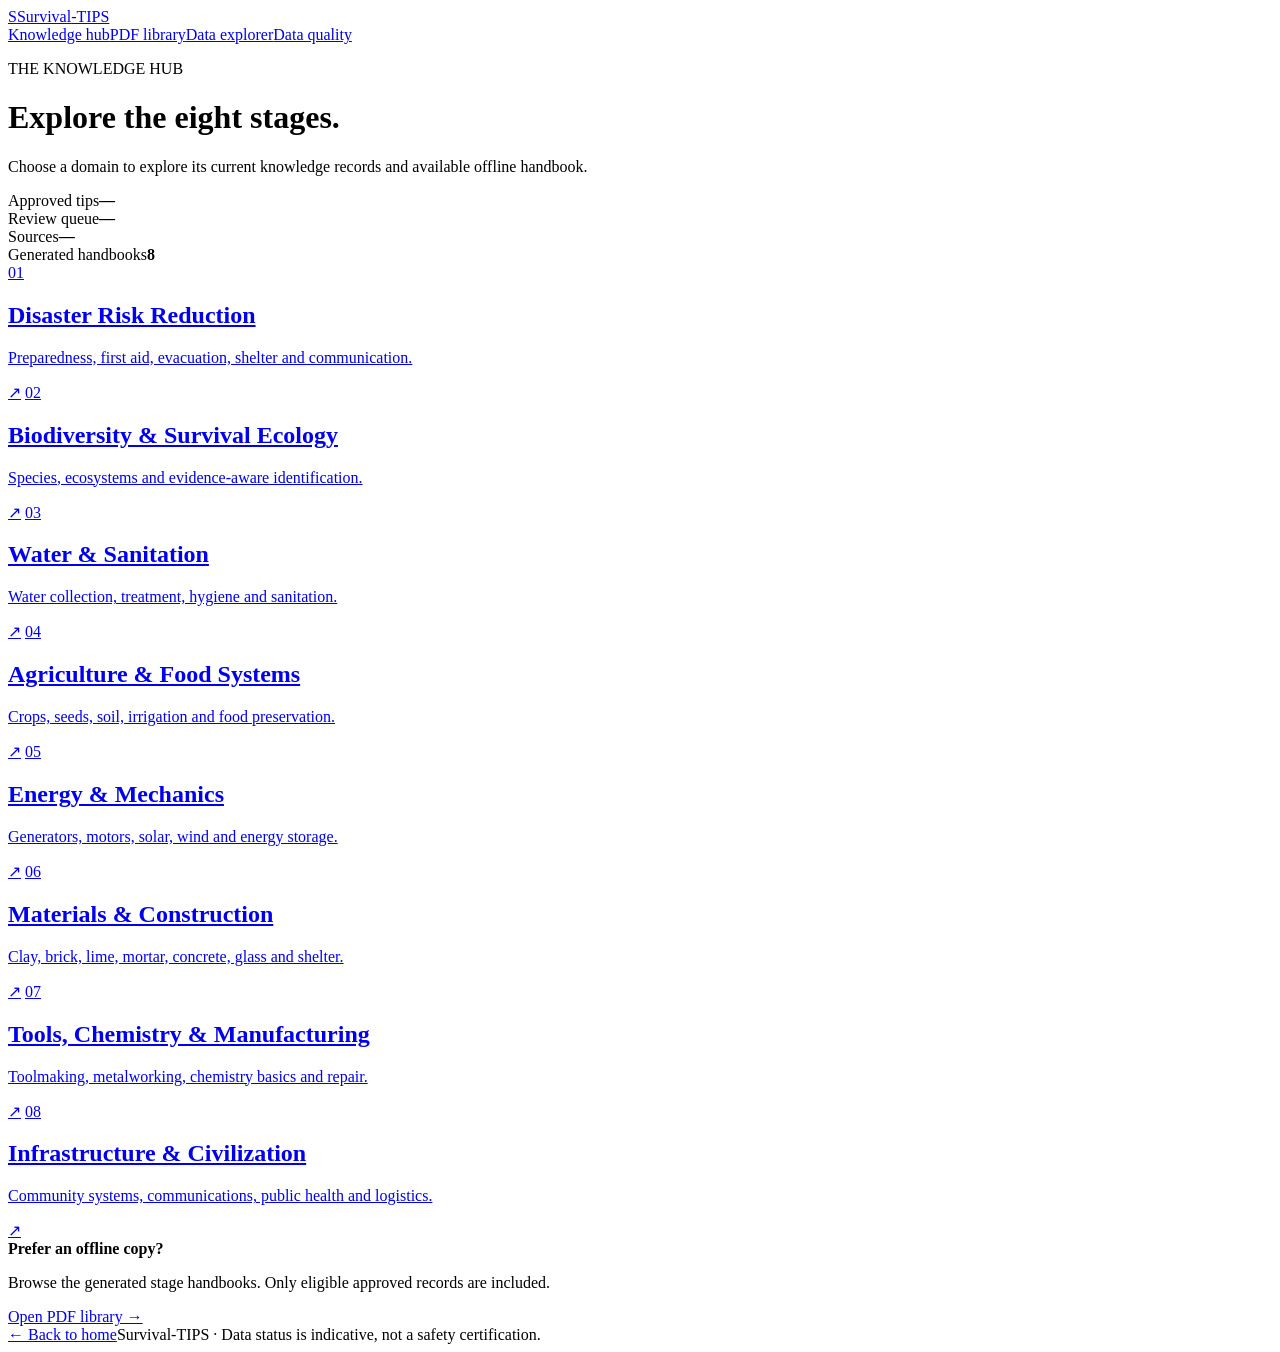
==== dashboard.html @ a63de58a "feat(frontend): add knowledge hub dashboard" ====
<!doctype html>
<html lang="en"><head><meta charset="utf-8"><meta name="viewport" content="width=device-width, initial-scale=1"><meta name="description" content="Explore the eight Survival-TIPS knowledge stages."><title>Knowledge Hub — Survival-TIPS</title><link rel="stylesheet" href="assets/css/site.css"></head>
<body><header class="topbar"><a class="brand" href="index.html"><span class="brand-mark">S</span><span>Survival<span class="brand-accent">-TIPS</span></span></a><nav><a class="active" href="dashboard.html">Knowledge hub</a><a href="pdf-library.html">PDF library</a><a href="data-explorer.html">Data explorer</a><a href="data-quality.html">Data quality</a></nav></header>
<main class="wrap page-main"><div class="page-heading"><p class="eyebrow">THE KNOWLEDGE HUB</p><h1>Explore the eight stages.</h1><p class="muted">Choose a domain to explore its current knowledge records and available offline handbook.</p></div><div class="stats-row" id="overview-stats"><div class="stat-card"><span>Approved tips</span><b data-stat="approved">—</b></div><div class="stat-card"><span>Review queue</span><b data-stat="pending">—</b></div><div class="stat-card"><span>Sources</span><b data-stat="sources">—</b></div><div class="stat-card"><span>Generated handbooks</span><b>8</b></div></div><section class="stage-grid" id="stage-grid">
<a class="stage-card" href="data-explorer.html?stage=01-drr"><span class="stage-number">01</span><div><h2>Disaster Risk Reduction</h2><p>Preparedness, first aid, evacuation, shelter and communication.</p></div><span class="card-arrow">↗</span></a>
<a class="stage-card" href="data-explorer.html?stage=02-biodiversity"><span class="stage-number">02</span><div><h2>Biodiversity & Survival Ecology</h2><p>Species, ecosystems and evidence-aware identification.</p></div><span class="card-arrow">↗</span></a>
<a class="stage-card" href="data-explorer.html?stage=03-water-sanitation"><span class="stage-number">03</span><div><h2>Water & Sanitation</h2><p>Water collection, treatment, hygiene and sanitation.</p></div><span class="card-arrow">↗</span></a>
<a class="stage-card" href="data-explorer.html?stage=04-agriculture"><span class="stage-number">04</span><div><h2>Agriculture & Food Systems</h2><p>Crops, seeds, soil, irrigation and food preservation.</p></div><span class="card-arrow">↗</span></a>
<a class="stage-card" href="data-explorer.html?stage=05-energy"><span class="stage-number">05</span><div><h2>Energy & Mechanics</h2><p>Generators, motors, solar, wind and energy storage.</p></div><span class="card-arrow">↗</span></a>
<a class="stage-card" href="data-explorer.html?stage=06-materials"><span class="stage-number">06</span><div><h2>Materials & Construction</h2><p>Clay, brick, lime, mortar, concrete, glass and shelter.</p></div><span class="card-arrow">↗</span></a>
<a class="stage-card" href="data-explorer.html?stage=07-manufacturing"><span class="stage-number">07</span><div><h2>Tools, Chemistry & Manufacturing</h2><p>Toolmaking, metalworking, chemistry basics and repair.</p></div><span class="card-arrow">↗</span></a>
<a class="stage-card" href="data-explorer.html?stage=08-infrastructure"><span class="stage-number">08</span><div><h2>Infrastructure & Civilization</h2><p>Community systems, communications, public health and logistics.</p></div><span class="card-arrow">↗</span></a></section>
<div class="callout"><div><b>Prefer an offline copy?</b><p>Browse the generated stage handbooks. Only eligible approved records are included.</p></div><a class="button button-primary" href="pdf-library.html">Open PDF library →</a></div></main><footer class="footer wrap"><a href="index.html">← Back to home</a><span>Survival-TIPS · Data status is indicative, not a safety certification.</span></footer><script src="assets/js/app.js" defer></script></body></html>
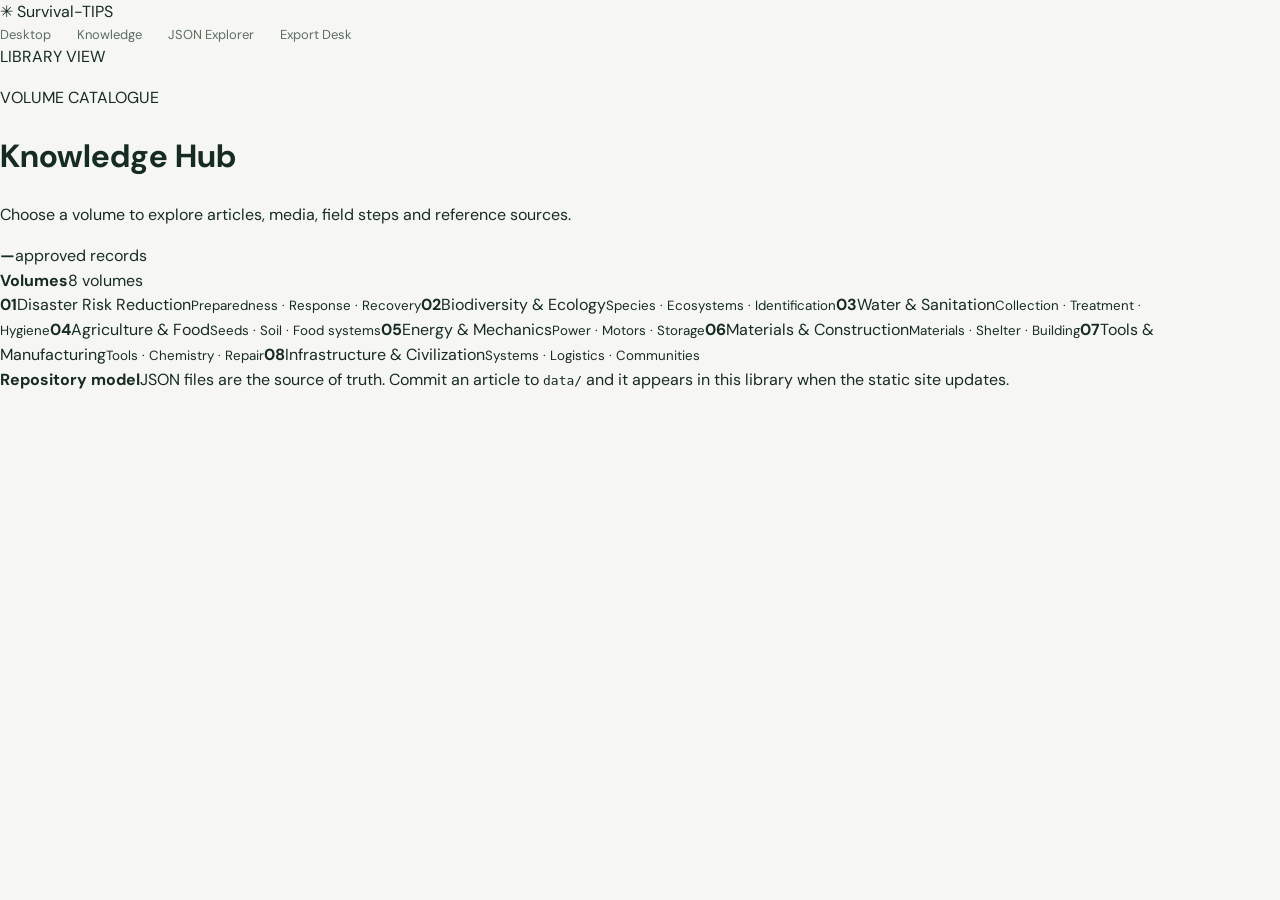
==== commit ea04180c: "refactor: rebuild Survival-TIPS as JSON-first Macintosh library" ====
--- a/dashboard.html
+++ b/dashboard.html
@@ -1,13 +1,2 @@
 <!doctype html>
-<html lang="en"><head><meta charset="utf-8"><meta name="viewport" content="width=device-width, initial-scale=1"><meta name="description" content="Explore the eight Survival-TIPS knowledge stages."><title>Knowledge Hub — Survival-TIPS</title><link rel="stylesheet" href="assets/css/site.css"></head>
-<body><header class="topbar"><a class="brand" href="index.html"><span class="brand-mark">S</span><span>Survival<span class="brand-accent">-TIPS</span></span></a><nav><a class="active" href="dashboard.html">Knowledge hub</a><a href="pdf-library.html">PDF library</a><a href="data-explorer.html">Data explorer</a><a href="data-quality.html">Data quality</a></nav></header>
-<main class="wrap page-main"><div class="page-heading"><p class="eyebrow">THE KNOWLEDGE HUB</p><h1>Explore the eight stages.</h1><p class="muted">Choose a domain to explore its current knowledge records and available offline handbook.</p></div><div class="stats-row" id="overview-stats"><div class="stat-card"><span>Approved tips</span><b data-stat="approved">—</b></div><div class="stat-card"><span>Review queue</span><b data-stat="pending">—</b></div><div class="stat-card"><span>Sources</span><b data-stat="sources">—</b></div><div class="stat-card"><span>Generated handbooks</span><b>8</b></div></div><section class="stage-grid" id="stage-grid">
-<a class="stage-card" href="data-explorer.html?stage=01-drr"><span class="stage-number">01</span><div><h2>Disaster Risk Reduction</h2><p>Preparedness, first aid, evacuation, shelter and communication.</p></div><span class="card-arrow">↗</span></a>
-<a class="stage-card" href="data-explorer.html?stage=02-biodiversity"><span class="stage-number">02</span><div><h2>Biodiversity & Survival Ecology</h2><p>Species, ecosystems and evidence-aware identification.</p></div><span class="card-arrow">↗</span></a>
-<a class="stage-card" href="data-explorer.html?stage=03-water-sanitation"><span class="stage-number">03</span><div><h2>Water & Sanitation</h2><p>Water collection, treatment, hygiene and sanitation.</p></div><span class="card-arrow">↗</span></a>
-<a class="stage-card" href="data-explorer.html?stage=04-agriculture"><span class="stage-number">04</span><div><h2>Agriculture & Food Systems</h2><p>Crops, seeds, soil, irrigation and food preservation.</p></div><span class="card-arrow">↗</span></a>
-<a class="stage-card" href="data-explorer.html?stage=05-energy"><span class="stage-number">05</span><div><h2>Energy & Mechanics</h2><p>Generators, motors, solar, wind and energy storage.</p></div><span class="card-arrow">↗</span></a>
-<a class="stage-card" href="data-explorer.html?stage=06-materials"><span class="stage-number">06</span><div><h2>Materials & Construction</h2><p>Clay, brick, lime, mortar, concrete, glass and shelter.</p></div><span class="card-arrow">↗</span></a>
-<a class="stage-card" href="data-explorer.html?stage=07-manufacturing"><span class="stage-number">07</span><div><h2>Tools, Chemistry & Manufacturing</h2><p>Toolmaking, metalworking, chemistry basics and repair.</p></div><span class="card-arrow">↗</span></a>
-<a class="stage-card" href="data-explorer.html?stage=08-infrastructure"><span class="stage-number">08</span><div><h2>Infrastructure & Civilization</h2><p>Community systems, communications, public health and logistics.</p></div><span class="card-arrow">↗</span></a></section>
-<div class="callout"><div><b>Prefer an offline copy?</b><p>Browse the generated stage handbooks. Only eligible approved records are included.</p></div><a class="button button-primary" href="pdf-library.html">Open PDF library →</a></div></main><footer class="footer wrap"><a href="index.html">← Back to home</a><span>Survival-TIPS · Data status is indicative, not a safety certification.</span></footer><script src="assets/js/app.js" defer></script></body></html>+<html lang="en"><head><meta charset="utf-8"><meta name="viewport" content="width=device-width,initial-scale=1"><title>Knowledge Hub — Survival-TIPS</title><link rel="stylesheet" href="assets/css/site.css"></head><body class="mac-body"><header class="mac-menubar"><a class="mac-brand" href="index.html"><span class="apple-mark">✳</span> Survival-TIPS</a><nav><a href="index.html">Desktop</a><a class="selected" href="dashboard.html">Knowledge</a><a href="data-explorer.html">JSON Explorer</a><a href="pdf-library.html">Export Desk</a></nav><span class="menu-clock">LIBRARY VIEW</span></header><main class="mac-page"><div class="page-title"><div><p class="mac-kicker">VOLUME CATALOGUE</p><h1>Knowledge Hub</h1><p>Choose a volume to explore articles, media, field steps and reference sources.</p></div><div class="mac-stat"><b data-stat="approved">—</b><span>approved records</span></div></div><section class="mac-window"><div class="window-titlebar"><div class="traffic"><i></i><i></i><i></i></div><strong>Volumes</strong><span>8 volumes</span></div><div class="volume-grid large"><a href="data-explorer.html?stage=01-drr"><b>01</b><span>Disaster Risk Reduction</span><small>Preparedness · Response · Recovery</small></a><a href="data-explorer.html?stage=02-biodiversity"><b>02</b><span>Biodiversity & Ecology</span><small>Species · Ecosystems · Identification</small></a><a href="data-explorer.html?stage=03-water-sanitation"><b>03</b><span>Water & Sanitation</span><small>Collection · Treatment · Hygiene</small></a><a href="data-explorer.html?stage=04-agriculture"><b>04</b><span>Agriculture & Food</span><small>Seeds · Soil · Food systems</small></a><a href="data-explorer.html?stage=05-energy"><b>05</b><span>Energy & Mechanics</span><small>Power · Motors · Storage</small></a><a href="data-explorer.html?stage=06-materials"><b>06</b><span>Materials & Construction</span><small>Materials · Shelter · Building</small></a><a href="data-explorer.html?stage=07-manufacturing"><b>07</b><span>Tools & Manufacturing</span><small>Tools · Chemistry · Repair</small></a><a href="data-explorer.html?stage=08-infrastructure"><b>08</b><span>Infrastructure & Civilization</span><small>Systems · Logistics · Communities</small></a></div></section><div class="mac-note"><b>Repository model</b><span>JSON files are the source of truth. Commit an article to <code>data/</code> and it appears in this library when the static site updates.</span></div></main><script src="assets/js/app.js" defer></script></body></html>
--- a/assets/css/site.css
+++ b/assets/css/site.css
@@ -0,0 +1,30 @@
+@import url('https://fonts.googleapis.com/css2?family=DM+Mono:wght@400;500&family=DM+Sans:wght@400;500;600;700&family=Manrope:wght@400;500;600;700;800&display=swap');
+:root{--ink:#172b25;--muted:#687a72;--paper:#f6f7f2;--white:#fff;--green:#245b45;--lime:#d6e8a5;--line:#e1e7df;--soft:#edf2e9;--amber:#9a641c;--red:#a33d35;--shadow:0 18px 55px rgba(24,51,39,.08)}*{box-sizing:border-box}html{scroll-behavior:smooth}body{margin:0;background:var(--paper);color:var(--ink);font-family:'DM Sans',sans-serif;line-height:1.55}a{color:inherit;text-decoration:none}button,input,select{font:inherit}.wrap{width:min(1160px,calc(100% - 48px));margin-inline:auto}.topbar{height:76px;padding:0 max(24px,calc((100% - 1160px)/2));display:flex;align-items:center;justify-content:space-between;background:rgba(255,255,255,.92);border-bottom:1px solid var(--line);gap:24px}.brand{display:flex;align-items:center;gap:10px;font:800 18px Manrope,sans-serif;letter-spacing:-.6px;white-space:nowrap}.brand-mark{width:32px;height:32px;border-radius:10px;background:var(--green);color:white;display:grid;place-items:center;font:800 17px Manrope}.brand-accent{color:var(--green)}nav{display:flex;gap:26px;align-items:center;font-size:13px;color:#5c6d64}nav a:hover,nav a.active{color:var(--green)}.hero{min-height:590px;display:grid;grid-template-columns:1.15fr .85fr;align-items:center;gap:40px;padding-block:70px}.eyebrow{font:500 10px 'DM Mono',monospace;letter-spacing:1.8px;color:#66816f;margin:0 0 17px}.hero h1{font:800 clamp(42px,5vw,66px)/1.08 Manrope,sans-serif;letter-spacing:-3px;margin:0 0 24px}.hero h1 em{font-style:normal;color:var(--green)}.hero-lead{max-width:570px;color:#61736a;font-size:17px;line-height:1.75}.hero-actions{display:flex;gap:12px;flex-wrap:wrap;margin-top:30px}.button{display:inline-flex;align-items:center;gap:20px;padding:13px 19px;border-radius:7px;font-size:13px;font-weight:700}.button-primary{background:var(--green);color:white}.button-primary:hover{background:#173e2e}.button-ghost{border:1px solid #cdd8cf;background:white}.hero-note{font:10px 'DM Mono',monospace;color:#89978e;margin-top:25px}.hero-art{height:390px;position:relative;display:grid;place-items:center}.orbit{position:absolute;border:1px solid #c9d7c8;border-radius:50%;transform:rotate(-28deg)}.orbit-one{width:340px;height:220px}.orbit-two{width:260px;height:350px;transform:rotate(53deg);border-color:#dbe3d4}.core{width:160px;height:160px;border-radius:50%;background:var(--green);color:white;display:flex;flex-direction:column;align-items:center;justify-content:center;text-align:center;box-shadow:0 0 0 17px rgba(36,91,69,.07),0 0 0 36px rgba(36,91,69,.035);font:700 16px/1.35 Manrope;letter-spacing:1px}.core small{font:10px 'DM Mono';color:#c8dfc9;margin-top:10px}.orbit-label{position:absolute;background:var(--lime);padding:7px 12px;border-radius:30px;font:10px 'DM Mono';letter-spacing:1px}.label-a{top:45px;left:15%}.label-b{right:2%;top:48%}.label-c{bottom:38px;left:22%}.intro-grid{display:grid;grid-template-columns:1fr 1fr;gap:70px;padding:60px 0 30px;border-top:1px solid var(--line)}h2{font:700 30px/1.2 Manrope;letter-spacing:-1px;margin:0}.intro-grid p:last-child{max-width:480px;margin:8px 0;color:var(--muted)}.stage-preview{display:grid;grid-template-columns:repeat(4,1fr);gap:12px;padding-bottom:90px}.stage-tile{background:white;border:1px solid var(--line);border-radius:9px;padding:20px;min-height:140px;display:flex;flex-direction:column;gap:7px;transition:.2s}.stage-tile:hover,.stage-card:hover,.pdf-card:hover{transform:translateY(-3px);box-shadow:var(--shadow);border-color:#b9cbb9}.stage-tile b,.stage-number{font:500 11px 'DM Mono';color:#78917c}.stage-tile span{font:700 15px Manrope}.stage-tile small{color:#7a8980;font-size:11px}.trust-band{background:#eaf0e7;padding:75px 0}.trust-inner{display:grid;grid-template-columns:1.1fr .9fr;gap:70px;align-items:center}.trust-inner h2{max-width:530px}.trust-inner>div:first-child>p:last-child{color:var(--muted);max-width:540px}.trust-links{display:grid;gap:10px}.trust-links a{display:grid;grid-template-columns:36px 1fr;gap:2px 12px;background:white;padding:16px;border-radius:8px}.trust-links a span{grid-row:span 2;color:#8ba18b;font:11px 'DM Mono'}.trust-links b{font:700 14px Manrope}.trust-links small{color:var(--muted)}.footer{min-height:90px;display:flex;align-items:center;justify-content:space-between;gap:20px;color:#7c8981;font-size:11px}.footer .brand{color:var(--ink);font-size:15px}.footer .brand-mark{width:27px;height:27px;font-size:14px}.page-main{padding-top:62px;padding-bottom:85px}.page-heading{margin-bottom:34px}.page-heading h1{font:800 clamp(34px,4vw,48px)/1.15 Manrope;letter-spacing:-2px;margin:0 0 12px}.muted{color:var(--muted)}.page-heading .muted{max-width:680px;margin:0}.stats-row,.quality-summary{display:grid;grid-template-columns:repeat(4,1fr);gap:12px;margin:30px 0}.stat-card{background:white;border:1px solid var(--line);border-radius:8px;padding:17px 19px}.stat-card span{display:block;color:var(--muted);font-size:11px}.stat-card b{display:block;font:700 28px Manrope;margin-top:5px}.stage-grid{display:grid;grid-template-columns:repeat(2,1fr);gap:13px}.stage-card{background:white;border:1px solid var(--line);border-radius:9px;padding:23px;display:grid;grid-template-columns:40px 1fr 20px;gap:15px;align-items:start;transition:.2s}.stage-card h2{font-size:17px;letter-spacing:-.3px}.stage-card p{font-size:12px;color:var(--muted);margin:7px 0 0}.card-arrow{color:#829787}.callout,.notice{display:flex;align-items:center;justify-content:space-between;gap:25px;background:#eaf0e7;border-radius:9px;padding:22px 25px;margin-top:28px}.callout b,.notice b{font:700 14px Manrope}.callout p{font-size:12px;color:var(--muted);margin:5px 0 0}.notice{justify-content:flex-start;align-items:flex-start;background:#f0f2e9;border:1px solid #e0e6d9;font-size:12px;color:#65746b}.notice b{min-width:135px;color:var(--ink)}.pdf-grid{display:grid;grid-template-columns:repeat(2,1fr);gap:13px}.pdf-card{display:flex;gap:17px;padding:20px;background:white;border:1px solid var(--line);border-radius:9px;transition:.2s}.pdf-icon{width:43px;height:52px;display:grid;place-items:center;flex-shrink:0;background:#f8e9e6;color:var(--red);border-radius:5px;font:500 11px 'DM Mono'}.pdf-card small{font:10px 'DM Mono';letter-spacing:1px;color:#849489}.pdf-card h2{font-size:16px;letter-spacing:-.3px;margin:4px 0}.pdf-card p{font-size:12px;color:var(--muted);margin:0 0 10px}.pdf-card a{font-size:12px;color:var(--green);font-weight:700}.section-title{font-size:23px;margin:50px 0 7px}.compact{margin-top:18px}.explorer-controls{display:grid;grid-template-columns:1.5fr 1fr 1fr;gap:12px;padding:17px;background:white;border:1px solid var(--line);border-radius:9px}.explorer-controls label{display:flex;flex-direction:column;gap:7px;font-size:11px;color:var(--muted)}.explorer-controls input,.explorer-controls select{width:100%;height:42px;padding:0 12px;border:1px solid var(--line);border-radius:6px;background:#fbfcf9;color:var(--ink);outline-color:#8da995}.results-heading{display:flex;justify-content:space-between;gap:15px;margin:23px 0 12px;font-size:12px}.results-heading span{color:var(--muted)}.record-list{display:grid;gap:9px}.record-card{background:white;border:1px solid var(--line);border-radius:8px;padding:17px 19px}.record-top{display:flex;justify-content:space-between;gap:12px;align-items:center}.record-card h3{font:700 15px Manrope;margin:8px 0 5px}.record-card p{font-size:12px;color:var(--muted);margin:0}.record-meta{display:flex;gap:8px;flex-wrap:wrap;margin-top:12px}.tag,.status-pill{font:10px 'DM Mono';padding:5px 8px;border-radius:30px;background:#edf2e9;color:#56725e}.tag.warn{background:#fff2df;color:#94611e}.tag.danger{background:#f9e8e6;color:#a33d35}.tag.neutral{background:#edf0f1;color:#64717a}.empty-state{padding:30px;text-align:center;border:1px dashed #cbd7cb;border-radius:8px;color:var(--muted);font-size:13px}.quality-section{margin-top:38px}.section-head{display:flex;align-items:end;justify-content:space-between;margin-bottom:16px}.section-head h2{font-size:23px}.issue-list,.integrity-list{display:grid;gap:9px}.issue-card,.integrity-item{background:white;border:1px solid var(--line);border-radius:8px;padding:16px 18px}.issue-card h3{font:700 14px Manrope;margin:0 0 6px}.issue-card p,.integrity-item p{font-size:12px;color:var(--muted);margin:0}.issue-card code{font:10px 'DM Mono';color:#617568}.integrity-item{display:flex;justify-content:space-between;gap:20px;align-items:center}.integrity-item b{font-size:12px}.integrity-ok{color:var(--green)}.integrity-fail{color:var(--red)}.quality-summary .stat-card b{font-size:25px}
+@media(max-width:800px){.topbar{height:auto;min-height:70px;align-items:flex-start;padding:18px 24px;flex-direction:column}.topbar nav{width:100%;overflow:auto;gap:19px;padding-bottom:2px;white-space:nowrap}.hero{grid-template-columns:1fr;padding-block:60px 35px}.hero-art{height:300px}.intro-grid,.trust-inner{grid-template-columns:1fr;gap:20px}.stage-preview{grid-template-columns:repeat(2,1fr);padding-bottom:55px}.stats-row,.quality-summary{grid-template-columns:repeat(2,1fr)}.stage-grid,.pdf-grid{grid-template-columns:1fr}.explorer-controls{grid-template-columns:1fr}.callout{align-items:flex-start;flex-direction:column}.footer{padding-block:22px;align-items:flex-start;flex-direction:column}.notice{flex-direction:column;gap:6px}.notice b{min-width:0}}
+@media(max-width:460px){.wrap{width:calc(100% - 32px)}.hero h1{font-size:42px;letter-spacing:-2px}.stage-preview{grid-template-columns:1fr 1fr;gap:8px}.stage-tile{padding:14px;min-height:132px}.stage-tile span{font-size:13px}.stage-tile small{font-size:10px}.stage-card{padding:17px;grid-template-columns:30px 1fr 12px}.stage-card h2{font-size:15px}.stats-row,.quality-summary{gap:8px}.stat-card{padding:13px}.stat-card b{font-size:23px}.results-heading{flex-direction:column}.record-top{align-items:flex-start;flex-direction:column}}
+
+.record-card-clickable{cursor:pointer;transition:border-color .18s,box-shadow .18s,transform .18s}
+.record-card-clickable:hover,.record-card-clickable:focus-visible{border-color:#91ad96;box-shadow:0 8px 24px rgba(24,51,39,.09);outline:none;transform:translateY(-1px)}
+.record-card-clickable:focus-visible{outline:3px solid rgba(36,91,69,.22);outline-offset:2px}
+.record-dialog{width:min(820px,calc(100% - 28px));max-width:820px;max-height:min(88vh,900px);padding:0;border:1px solid var(--line);border-radius:14px;background:var(--paper);color:var(--ink);box-shadow:0 24px 80px rgba(0,0,0,.25)}
+.record-dialog::backdrop{background:rgba(13,29,22,.62);backdrop-filter:blur(3px)}
+.dialog-shell{display:flex;flex-direction:column;max-height:min(88vh,900px)}
+.dialog-header{position:sticky;top:0;z-index:2;display:flex;align-items:center;justify-content:space-between;gap:20px;padding:20px 25px;background:rgba(255,255,255,.97);border-bottom:1px solid var(--line)}
+.dialog-header .eyebrow{margin:0 0 4px}
+.dialog-header h2{font-size:19px;letter-spacing:-.4px}
+.dialog-close{width:38px;height:38px;border:1px solid var(--line);border-radius:50%;background:white;color:var(--ink);font-size:25px;line-height:1;cursor:pointer}
+.dialog-close:hover{background:var(--soft)}
+.dialog-body{overflow:auto;padding:24px 28px 32px}
+.detail-title{font:800 clamp(23px,3vw,32px)/1.2 Manrope;letter-spacing:-1px;margin:0 0 14px}
+.detail-section{padding:17px 0;border-bottom:1px solid var(--line)}
+.detail-section h3{font:700 14px Manrope;margin:0 0 9px}
+.detail-copy,.detail-list{font-size:13px;color:#52645b;line-height:1.7;margin:0}
+.detail-list{padding-left:22px}
+.detail-list li+li{margin-top:7px}
+.detail-source{display:grid;gap:3px;padding:10px 0}
+.detail-source a{color:var(--green);font-size:13px;font-weight:700;overflow-wrap:anywhere}
+.detail-source small{font-size:10px;color:var(--muted)}
+.detail-warning,.detail-note{margin:18px 0 0;padding:13px 15px;border-radius:8px;font-size:12px;line-height:1.6}
+.detail-warning{background:#fff2df;color:#855819;border:1px solid #f0dfbf}
+.detail-note{background:#eaf0e7;color:var(--green);border:1px solid #d9e5d6}
+@media(max-width:600px){.record-dialog{width:calc(100% - 16px);max-height:92vh}.dialog-shell{max-height:92vh}.dialog-header{padding:16px}.dialog-body{padding:18px 17px 24px}.detail-section{padding:14px 0}}
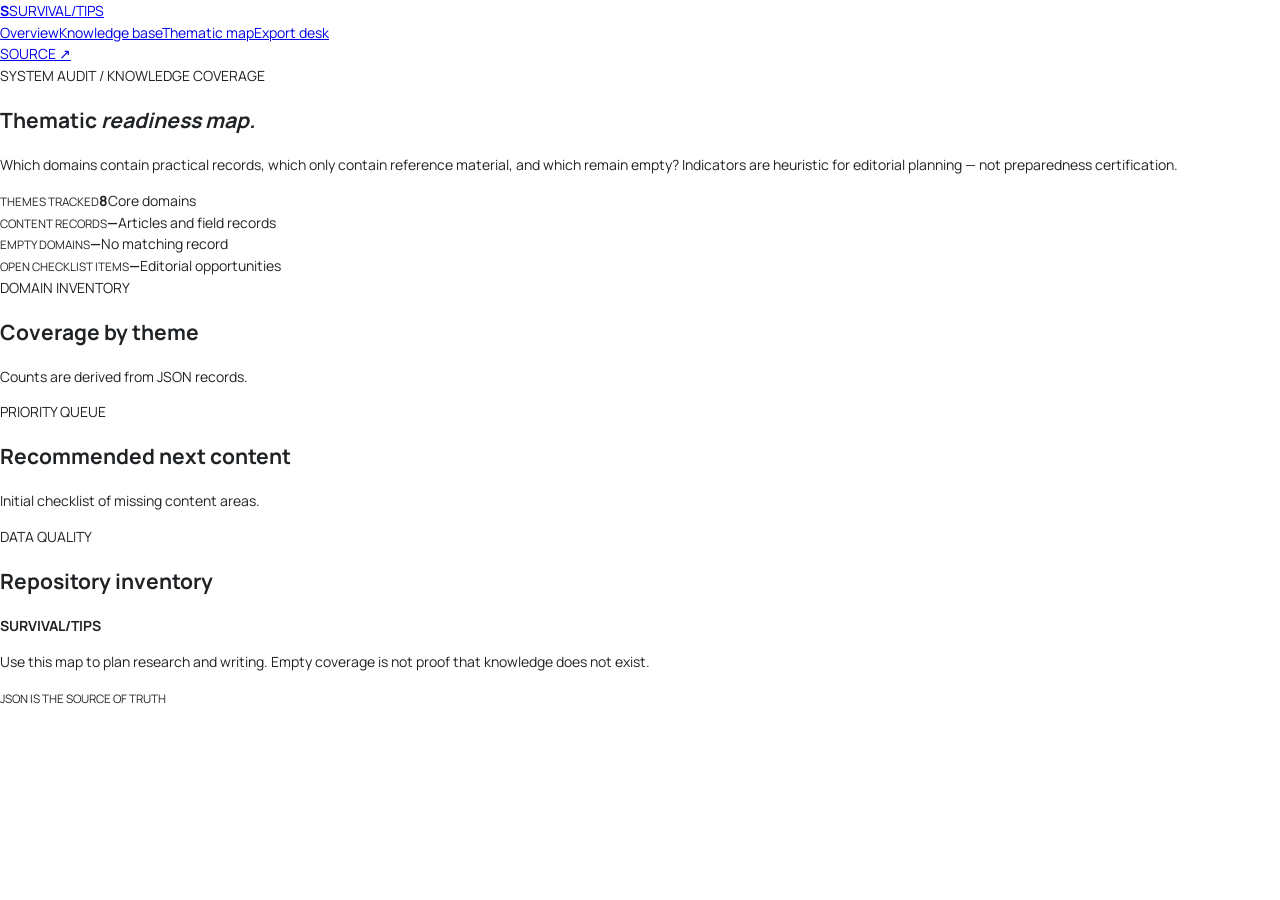
==== commit 40415c69: "ui: add thematic field intelligence dashboard and auto JSON filters" ====
--- a/dashboard.html
+++ b/dashboard.html
@@ -1,2 +1 @@
-<!doctype html>
-<html lang="en"><head><meta charset="utf-8"><meta name="viewport" content="width=device-width,initial-scale=1"><title>Knowledge Hub — Survival-TIPS</title><link rel="stylesheet" href="assets/css/site.css"></head><body class="mac-body"><header class="mac-menubar"><a class="mac-brand" href="index.html"><span class="apple-mark">✳</span> Survival-TIPS</a><nav><a href="index.html">Desktop</a><a class="selected" href="dashboard.html">Knowledge</a><a href="data-explorer.html">JSON Explorer</a><a href="pdf-library.html">Export Desk</a></nav><span class="menu-clock">LIBRARY VIEW</span></header><main class="mac-page"><div class="page-title"><div><p class="mac-kicker">VOLUME CATALOGUE</p><h1>Knowledge Hub</h1><p>Choose a volume to explore articles, media, field steps and reference sources.</p></div><div class="mac-stat"><b data-stat="approved">—</b><span>approved records</span></div></div><section class="mac-window"><div class="window-titlebar"><div class="traffic"><i></i><i></i><i></i></div><strong>Volumes</strong><span>8 volumes</span></div><div class="volume-grid large"><a href="data-explorer.html?stage=01-drr"><b>01</b><span>Disaster Risk Reduction</span><small>Preparedness · Response · Recovery</small></a><a href="data-explorer.html?stage=02-biodiversity"><b>02</b><span>Biodiversity & Ecology</span><small>Species · Ecosystems · Identification</small></a><a href="data-explorer.html?stage=03-water-sanitation"><b>03</b><span>Water & Sanitation</span><small>Collection · Treatment · Hygiene</small></a><a href="data-explorer.html?stage=04-agriculture"><b>04</b><span>Agriculture & Food</span><small>Seeds · Soil · Food systems</small></a><a href="data-explorer.html?stage=05-energy"><b>05</b><span>Energy & Mechanics</span><small>Power · Motors · Storage</small></a><a href="data-explorer.html?stage=06-materials"><b>06</b><span>Materials & Construction</span><small>Materials · Shelter · Building</small></a><a href="data-explorer.html?stage=07-manufacturing"><b>07</b><span>Tools & Manufacturing</span><small>Tools · Chemistry · Repair</small></a><a href="data-explorer.html?stage=08-infrastructure"><b>08</b><span>Infrastructure & Civilization</span><small>Systems · Logistics · Communities</small></a></div></section><div class="mac-note"><b>Repository model</b><span>JSON files are the source of truth. Commit an article to <code>data/</code> and it appears in this library when the static site updates.</span></div></main><script src="assets/js/app.js" defer></script></body></html>+<!doctype html><html lang="en"><head><meta charset="utf-8"><meta name="viewport" content="width=device-width,initial-scale=1"><meta name="theme-color" content="#101a20"><title>Thematic Map | Survival-TIPS</title><link rel="stylesheet" href="assets/css/site.css"></head><body class="atlas-body"><header class="atlas-nav"><a class="atlas-logo" href="index.html"><b class="logo-mark">S</b>SURVIVAL<span>/</span>TIPS</a><nav><a href="index.html">Overview</a><a href="data-explorer.html">Knowledge base</a><a class="active" href="dashboard.html">Thematic map</a><a href="pdf-library.html">Export desk</a></nav><a class="repo-link" href="https://github.com/AnggaConni/Survival-TIPS" target="_blank">SOURCE ↗</a></header><main class="atlas-main inner-main"><section class="page-intro"><div class="eyebrow">SYSTEM AUDIT / KNOWLEDGE COVERAGE</div><h1>Thematic <em>readiness map.</em></h1><p>Which domains contain practical records, which only contain reference material, and which remain empty? Indicators are heuristic for editorial planning — not preparedness certification.</p></section><section class="metrics-grid"><article class="metric-card"><small>THEMES TRACKED</small><b id="map-themes">8</b><span>Core domains</span></article><article class="metric-card"><small>CONTENT RECORDS</small><b id="map-records">—</b><span>Articles and field records</span></article><article class="metric-card"><small>EMPTY DOMAINS</small><b id="map-empty">—</b><span>No matching record</span></article><article class="metric-card alert"><small>OPEN CHECKLIST ITEMS</small><b id="map-gaps">—</b><span>Editorial opportunities</span></article></section><section class="section-block"><div class="section-heading"><div><div class="eyebrow">DOMAIN INVENTORY</div><h2>Coverage by theme</h2><p>Counts are derived from JSON records.</p></div></div><div id="coverage-table" class="coverage-list"></div></section><section class="section-block"><div class="section-heading"><div><div class="eyebrow">PRIORITY QUEUE</div><h2>Recommended next content</h2><p>Initial checklist of missing content areas.</p></div></div><div id="priority-gaps" class="priority-grid"></div></section><section class="section-block"><div class="section-heading"><div><div class="eyebrow">DATA QUALITY</div><h2>Repository inventory</h2></div></div><div id="data-audit" class="audit-grid"></div></section><footer class="atlas-footer"><b>SURVIVAL/TIPS</b><p>Use this map to plan research and writing. Empty coverage is not proof that knowledge does not exist.</p><small>JSON IS THE SOURCE OF TRUTH</small></footer></main><script src="assets/js/app.js" defer></script></body></html>
--- a/assets/css/site.css
+++ b/assets/css/site.css
@@ -1,30 +1,2 @@
-@import url('https://fonts.googleapis.com/css2?family=DM+Mono:wght@400;500&family=DM+Sans:wght@400;500;600;700&family=Manrope:wght@400;500;600;700;800&display=swap');
-:root{--ink:#172b25;--muted:#687a72;--paper:#f6f7f2;--white:#fff;--green:#245b45;--lime:#d6e8a5;--line:#e1e7df;--soft:#edf2e9;--amber:#9a641c;--red:#a33d35;--shadow:0 18px 55px rgba(24,51,39,.08)}*{box-sizing:border-box}html{scroll-behavior:smooth}body{margin:0;background:var(--paper);color:var(--ink);font-family:'DM Sans',sans-serif;line-height:1.55}a{color:inherit;text-decoration:none}button,input,select{font:inherit}.wrap{width:min(1160px,calc(100% - 48px));margin-inline:auto}.topbar{height:76px;padding:0 max(24px,calc((100% - 1160px)/2));display:flex;align-items:center;justify-content:space-between;background:rgba(255,255,255,.92);border-bottom:1px solid var(--line);gap:24px}.brand{display:flex;align-items:center;gap:10px;font:800 18px Manrope,sans-serif;letter-spacing:-.6px;white-space:nowrap}.brand-mark{width:32px;height:32px;border-radius:10px;background:var(--green);color:white;display:grid;place-items:center;font:800 17px Manrope}.brand-accent{color:var(--green)}nav{display:flex;gap:26px;align-items:center;font-size:13px;color:#5c6d64}nav a:hover,nav a.active{color:var(--green)}.hero{min-height:590px;display:grid;grid-template-columns:1.15fr .85fr;align-items:center;gap:40px;padding-block:70px}.eyebrow{font:500 10px 'DM Mono',monospace;letter-spacing:1.8px;color:#66816f;margin:0 0 17px}.hero h1{font:800 clamp(42px,5vw,66px)/1.08 Manrope,sans-serif;letter-spacing:-3px;margin:0 0 24px}.hero h1 em{font-style:normal;color:var(--green)}.hero-lead{max-width:570px;color:#61736a;font-size:17px;line-height:1.75}.hero-actions{display:flex;gap:12px;flex-wrap:wrap;margin-top:30px}.button{display:inline-flex;align-items:center;gap:20px;padding:13px 19px;border-radius:7px;font-size:13px;font-weight:700}.button-primary{background:var(--green);color:white}.button-primary:hover{background:#173e2e}.button-ghost{border:1px solid #cdd8cf;background:white}.hero-note{font:10px 'DM Mono',monospace;color:#89978e;margin-top:25px}.hero-art{height:390px;position:relative;display:grid;place-items:center}.orbit{position:absolute;border:1px solid #c9d7c8;border-radius:50%;transform:rotate(-28deg)}.orbit-one{width:340px;height:220px}.orbit-two{width:260px;height:350px;transform:rotate(53deg);border-color:#dbe3d4}.core{width:160px;height:160px;border-radius:50%;background:var(--green);color:white;display:flex;flex-direction:column;align-items:center;justify-content:center;text-align:center;box-shadow:0 0 0 17px rgba(36,91,69,.07),0 0 0 36px rgba(36,91,69,.035);font:700 16px/1.35 Manrope;letter-spacing:1px}.core small{font:10px 'DM Mono';color:#c8dfc9;margin-top:10px}.orbit-label{position:absolute;background:var(--lime);padding:7px 12px;border-radius:30px;font:10px 'DM Mono';letter-spacing:1px}.label-a{top:45px;left:15%}.label-b{right:2%;top:48%}.label-c{bottom:38px;left:22%}.intro-grid{display:grid;grid-template-columns:1fr 1fr;gap:70px;padding:60px 0 30px;border-top:1px solid var(--line)}h2{font:700 30px/1.2 Manrope;letter-spacing:-1px;margin:0}.intro-grid p:last-child{max-width:480px;margin:8px 0;color:var(--muted)}.stage-preview{display:grid;grid-template-columns:repeat(4,1fr);gap:12px;padding-bottom:90px}.stage-tile{background:white;border:1px solid var(--line);border-radius:9px;padding:20px;min-height:140px;display:flex;flex-direction:column;gap:7px;transition:.2s}.stage-tile:hover,.stage-card:hover,.pdf-card:hover{transform:translateY(-3px);box-shadow:var(--shadow);border-color:#b9cbb9}.stage-tile b,.stage-number{font:500 11px 'DM Mono';color:#78917c}.stage-tile span{font:700 15px Manrope}.stage-tile small{color:#7a8980;font-size:11px}.trust-band{background:#eaf0e7;padding:75px 0}.trust-inner{display:grid;grid-template-columns:1.1fr .9fr;gap:70px;align-items:center}.trust-inner h2{max-width:530px}.trust-inner>div:first-child>p:last-child{color:var(--muted);max-width:540px}.trust-links{display:grid;gap:10px}.trust-links a{display:grid;grid-template-columns:36px 1fr;gap:2px 12px;background:white;padding:16px;border-radius:8px}.trust-links a span{grid-row:span 2;color:#8ba18b;font:11px 'DM Mono'}.trust-links b{font:700 14px Manrope}.trust-links small{color:var(--muted)}.footer{min-height:90px;display:flex;align-items:center;justify-content:space-between;gap:20px;color:#7c8981;font-size:11px}.footer .brand{color:var(--ink);font-size:15px}.footer .brand-mark{width:27px;height:27px;font-size:14px}.page-main{padding-top:62px;padding-bottom:85px}.page-heading{margin-bottom:34px}.page-heading h1{font:800 clamp(34px,4vw,48px)/1.15 Manrope;letter-spacing:-2px;margin:0 0 12px}.muted{color:var(--muted)}.page-heading .muted{max-width:680px;margin:0}.stats-row,.quality-summary{display:grid;grid-template-columns:repeat(4,1fr);gap:12px;margin:30px 0}.stat-card{background:white;border:1px solid var(--line);border-radius:8px;padding:17px 19px}.stat-card span{display:block;color:var(--muted);font-size:11px}.stat-card b{display:block;font:700 28px Manrope;margin-top:5px}.stage-grid{display:grid;grid-template-columns:repeat(2,1fr);gap:13px}.stage-card{background:white;border:1px solid var(--line);border-radius:9px;padding:23px;display:grid;grid-template-columns:40px 1fr 20px;gap:15px;align-items:start;transition:.2s}.stage-card h2{font-size:17px;letter-spacing:-.3px}.stage-card p{font-size:12px;color:var(--muted);margin:7px 0 0}.card-arrow{color:#829787}.callout,.notice{display:flex;align-items:center;justify-content:space-between;gap:25px;background:#eaf0e7;border-radius:9px;padding:22px 25px;margin-top:28px}.callout b,.notice b{font:700 14px Manrope}.callout p{font-size:12px;color:var(--muted);margin:5px 0 0}.notice{justify-content:flex-start;align-items:flex-start;background:#f0f2e9;border:1px solid #e0e6d9;font-size:12px;color:#65746b}.notice b{min-width:135px;color:var(--ink)}.pdf-grid{display:grid;grid-template-columns:repeat(2,1fr);gap:13px}.pdf-card{display:flex;gap:17px;padding:20px;background:white;border:1px solid var(--line);border-radius:9px;transition:.2s}.pdf-icon{width:43px;height:52px;display:grid;place-items:center;flex-shrink:0;background:#f8e9e6;color:var(--red);border-radius:5px;font:500 11px 'DM Mono'}.pdf-card small{font:10px 'DM Mono';letter-spacing:1px;color:#849489}.pdf-card h2{font-size:16px;letter-spacing:-.3px;margin:4px 0}.pdf-card p{font-size:12px;color:var(--muted);margin:0 0 10px}.pdf-card a{font-size:12px;color:var(--green);font-weight:700}.section-title{font-size:23px;margin:50px 0 7px}.compact{margin-top:18px}.explorer-controls{display:grid;grid-template-columns:1.5fr 1fr 1fr;gap:12px;padding:17px;background:white;border:1px solid var(--line);border-radius:9px}.explorer-controls label{display:flex;flex-direction:column;gap:7px;font-size:11px;color:var(--muted)}.explorer-controls input,.explorer-controls select{width:100%;height:42px;padding:0 12px;border:1px solid var(--line);border-radius:6px;background:#fbfcf9;color:var(--ink);outline-color:#8da995}.results-heading{display:flex;justify-content:space-between;gap:15px;margin:23px 0 12px;font-size:12px}.results-heading span{color:var(--muted)}.record-list{display:grid;gap:9px}.record-card{background:white;border:1px solid var(--line);border-radius:8px;padding:17px 19px}.record-top{display:flex;justify-content:space-between;gap:12px;align-items:center}.record-card h3{font:700 15px Manrope;margin:8px 0 5px}.record-card p{font-size:12px;color:var(--muted);margin:0}.record-meta{display:flex;gap:8px;flex-wrap:wrap;margin-top:12px}.tag,.status-pill{font:10px 'DM Mono';padding:5px 8px;border-radius:30px;background:#edf2e9;color:#56725e}.tag.warn{background:#fff2df;color:#94611e}.tag.danger{background:#f9e8e6;color:#a33d35}.tag.neutral{background:#edf0f1;color:#64717a}.empty-state{padding:30px;text-align:center;border:1px dashed #cbd7cb;border-radius:8px;color:var(--muted);font-size:13px}.quality-section{margin-top:38px}.section-head{display:flex;align-items:end;justify-content:space-between;margin-bottom:16px}.section-head h2{font-size:23px}.issue-list,.integrity-list{display:grid;gap:9px}.issue-card,.integrity-item{background:white;border:1px solid var(--line);border-radius:8px;padding:16px 18px}.issue-card h3{font:700 14px Manrope;margin:0 0 6px}.issue-card p,.integrity-item p{font-size:12px;color:var(--muted);margin:0}.issue-card code{font:10px 'DM Mono';color:#617568}.integrity-item{display:flex;justify-content:space-between;gap:20px;align-items:center}.integrity-item b{font-size:12px}.integrity-ok{color:var(--green)}.integrity-fail{color:var(--red)}.quality-summary .stat-card b{font-size:25px}
-@media(max-width:800px){.topbar{height:auto;min-height:70px;align-items:flex-start;padding:18px 24px;flex-direction:column}.topbar nav{width:100%;overflow:auto;gap:19px;padding-bottom:2px;white-space:nowrap}.hero{grid-template-columns:1fr;padding-block:60px 35px}.hero-art{height:300px}.intro-grid,.trust-inner{grid-template-columns:1fr;gap:20px}.stage-preview{grid-template-columns:repeat(2,1fr);padding-bottom:55px}.stats-row,.quality-summary{grid-template-columns:repeat(2,1fr)}.stage-grid,.pdf-grid{grid-template-columns:1fr}.explorer-controls{grid-template-columns:1fr}.callout{align-items:flex-start;flex-direction:column}.footer{padding-block:22px;align-items:flex-start;flex-direction:column}.notice{flex-direction:column;gap:6px}.notice b{min-width:0}}
-@media(max-width:460px){.wrap{width:calc(100% - 32px)}.hero h1{font-size:42px;letter-spacing:-2px}.stage-preview{grid-template-columns:1fr 1fr;gap:8px}.stage-tile{padding:14px;min-height:132px}.stage-tile span{font-size:13px}.stage-tile small{font-size:10px}.stage-card{padding:17px;grid-template-columns:30px 1fr 12px}.stage-card h2{font-size:15px}.stats-row,.quality-summary{gap:8px}.stat-card{padding:13px}.stat-card b{font-size:23px}.results-heading{flex-direction:column}.record-top{align-items:flex-start;flex-direction:column}}
-
-.record-card-clickable{cursor:pointer;transition:border-color .18s,box-shadow .18s,transform .18s}
-.record-card-clickable:hover,.record-card-clickable:focus-visible{border-color:#91ad96;box-shadow:0 8px 24px rgba(24,51,39,.09);outline:none;transform:translateY(-1px)}
-.record-card-clickable:focus-visible{outline:3px solid rgba(36,91,69,.22);outline-offset:2px}
-.record-dialog{width:min(820px,calc(100% - 28px));max-width:820px;max-height:min(88vh,900px);padding:0;border:1px solid var(--line);border-radius:14px;background:var(--paper);color:var(--ink);box-shadow:0 24px 80px rgba(0,0,0,.25)}
-.record-dialog::backdrop{background:rgba(13,29,22,.62);backdrop-filter:blur(3px)}
-.dialog-shell{display:flex;flex-direction:column;max-height:min(88vh,900px)}
-.dialog-header{position:sticky;top:0;z-index:2;display:flex;align-items:center;justify-content:space-between;gap:20px;padding:20px 25px;background:rgba(255,255,255,.97);border-bottom:1px solid var(--line)}
-.dialog-header .eyebrow{margin:0 0 4px}
-.dialog-header h2{font-size:19px;letter-spacing:-.4px}
-.dialog-close{width:38px;height:38px;border:1px solid var(--line);border-radius:50%;background:white;color:var(--ink);font-size:25px;line-height:1;cursor:pointer}
-.dialog-close:hover{background:var(--soft)}
-.dialog-body{overflow:auto;padding:24px 28px 32px}
-.detail-title{font:800 clamp(23px,3vw,32px)/1.2 Manrope;letter-spacing:-1px;margin:0 0 14px}
-.detail-section{padding:17px 0;border-bottom:1px solid var(--line)}
-.detail-section h3{font:700 14px Manrope;margin:0 0 9px}
-.detail-copy,.detail-list{font-size:13px;color:#52645b;line-height:1.7;margin:0}
-.detail-list{padding-left:22px}
-.detail-list li+li{margin-top:7px}
-.detail-source{display:grid;gap:3px;padding:10px 0}
-.detail-source a{color:var(--green);font-size:13px;font-weight:700;overflow-wrap:anywhere}
-.detail-source small{font-size:10px;color:var(--muted)}
-.detail-warning,.detail-note{margin:18px 0 0;padding:13px 15px;border-radius:8px;font-size:12px;line-height:1.6}
-.detail-warning{background:#fff2df;color:#855819;border:1px solid #f0dfbf}
-.detail-note{background:#eaf0e7;color:var(--green);border:1px solid #d9e5d6}
-@media(max-width:600px){.record-dialog{width:calc(100% - 16px);max-height:92vh}.dialog-shell{max-height:92vh}.dialog-header{padding:16px}.dialog-body{padding:18px 17px 24px}.detail-section{padding:14px 0}}
+@import url('https://fonts.googleapis.com/css2?family=DM+Mono:wght@400;500&family=Manrope:wght@400;500;600;700;800&display=swap');
+:root{--desk:#aeb5b7;--desk2:#c5cbcc;--paper:#f8f8f5;--ink:#202326;--muted:#687077;--line:#c6c9c8;--blue:#2359a6;--blue2:#d9e8fb;--shadow:0 12px 34px rgba(0,0,0,.18)}*{box-sizing:border-box}body{margin:0;color:var(--ink);font:14px/1.55 Manrope,-apple-system,BlinkMacSystemFont,sans-serif}.mac-body{min-height:100vh;background:linear-gradient(135deg,#9da8aa,#c4c9c8 52%,#929ea0);background-attachment:fixed}.mac-menubar{height:38px;display:flex;align-items:center;gap:26px;padding:0 22px;background:linear-gradient(#fdfdfd,#e8e8e8);border-bottom:1px solid #85898b;box-shadow:0 1px 3px #59616555;font-size:12px}.mac-brand{font-weight:800;color:#202326;text-decoration:none;white-space:nowrap}.apple-mark{font-size:17px;margin-right:6px}.mac-menubar nav{display:flex;gap:20px;height:100%;align-items:center}.mac-menubar nav a{color:#34383b;text-decoration:none;height:100%;display:flex;align-items:center;padding:0 2px}.mac-menubar nav a:hover,.mac-menubar nav a.selected{color:var(--blue);border-bottom:2px solid var(--blue)}.menu-clock{margin-left:auto;font:10px 'DM Mono',monospace;color:#687078;letter-spacing:.08em}.mac-desktop{width:min(1100px,calc(100% - 40px));margin:48px auto 24px}.mac-window{background:var(--paper);border:1px solid #fff;border-radius:8px;box-shadow:var(--shadow);overflow:hidden}.welcome-window{max-width:940px;margin:0 auto}.window-titlebar{height:36px;background:linear-gradient(#fff,#e3e4e1);border-bottom:1px solid #c1c3c1;display:flex;align-items:center;justify-content:space-between;padding:0 12px;font-size:11px;color:#45494b}.window-titlebar strong{font-size:11px}.traffic{display:flex;gap:6px;width:55px}.traffic i{width:10px;height:10px;border-radius:50%;background:linear-gradient(#ffb4ae,#ee665b);border:1px solid #c8554b}.traffic i:nth-child(2){background:linear-gradient(#ffe4a0,#eab94f);border-color:#c29b3e}.traffic i:nth-child(3){background:linear-gradient(#bce8aa,#68b754);border-color:#519344}.welcome-content{padding:56px 64px;display:grid;grid-template-columns:1.35fr .65fr;align-items:center;gap:50px}.mac-kicker{font:10px 'DM Mono',monospace;letter-spacing:.16em;color:#68737a}.welcome-copy h1{font-size:54px;line-height:1.03;letter-spacing:-3px;margin:18px 0}.welcome-copy h1 em{font-style:normal;color:var(--blue)}.welcome-copy>p:not(.mac-kicker){max-width:520px;color:#586168;font-size:14px}.mac-actions{display:flex;gap:10px;flex-wrap:wrap;margin:26px 0 22px}.mac-button{appearance:none;border:1px solid #92999d;border-radius:5px;background:linear-gradient(#fff,#e7e8e6);padding:10px 15px;color:#25292b;text-decoration:none;font:600 12px Manrope;box-shadow:0 1px 1px #0002;cursor:pointer}.mac-button:hover{filter:brightness(.97);box-shadow:0 2px 6px #0002}.mac-button.primary{background:linear-gradient(#4e83ce,#22569f);color:#fff;border-color:#214b88}.welcome-copy>small{font:9px 'DM Mono',monospace;color:#899095;letter-spacing:.1em}.welcome-icon{height:250px;display:flex;flex-direction:column;align-items:center;justify-content:center;background:radial-gradient(circle,#f7fafc,#d9e0e2);border:1px solid #c5ccce;border-radius:12px;box-shadow:inset 0 1px 10px #fff}.folder-icon{font-size:88px;color:#4776b6;text-shadow:0 6px 4px #0002;line-height:1.3}.welcome-icon b{text-align:center;font-size:15px;letter-spacing:.18em}.welcome-icon span{font:9px 'DM Mono';color:#778087;margin-top:10px}.desktop-icons{display:flex;justify-content:center;gap:35px;margin:32px auto}.desktop-icon{display:flex;flex-direction:column;align-items:center;text-decoration:none;color:#fff;text-shadow:0 1px 3px #273033;padding:8px 14px;border-radius:5px;min-width:112px}.desktop-icon:hover{background:#fff3}.big-icon{font-size:34px;line-height:1.3}.desktop-icon b{font-size:11px}.desktop-icon small{font-size:9px;opacity:.85}.volumes-window{max-width:940px;margin:0 auto}.volume-grid{display:grid;grid-template-columns:repeat(4,1fr);gap:0;padding:14px}.volume-grid a{min-height:86px;border:1px solid #e0e1de;padding:14px;text-decoration:none;display:flex;flex-direction:column;gap:4px;background:#fff}.volume-grid a:hover{background:#eaf1fb;border-color:#a9bfdf}.volume-grid a b{font:10px 'DM Mono';color:var(--blue)}.volume-grid a span{font-size:12px;font-weight:700}.volume-grid a small{font-size:9px;color:#7c8387}.mac-footer{text-align:center;color:#f5f7f7;font:10px 'DM Mono';padding:25px 8px;text-shadow:0 1px 3px #333}.mac-page{width:min(1080px,calc(100% - 40px));margin:40px auto 70px}.page-title{display:flex;align-items:end;justify-content:space-between;margin:0 0 22px;color:#fff;text-shadow:0 1px 2px #596064}.page-title h1{font-size:32px;letter-spacing:-1.3px;margin:2px 0}.page-title p:not(.mac-kicker){margin:4px 0 0;color:#f1f2f2;font-size:12px}.mac-stat{background:#fff;color:var(--ink);border:1px solid #fff;border-radius:7px;padding:10px 18px;box-shadow:var(--shadow);display:flex;flex-direction:column;min-width:120px}.mac-stat b{font-size:26px}.mac-stat span{font-size:10px;color:#737c82}.volume-grid.large{padding:18px}.volume-grid.large a{min-height:112px;padding:16px}.volume-grid.large a span{font-size:13px}.mac-note{margin-top:18px;background:#edf3fa;border:1px solid #b8c9de;border-left:4px solid var(--blue);padding:14px 18px;display:flex;gap:14px;align-items:center;border-radius:4px;color:#3e4d5b;font-size:11px}.mac-note b{white-space:nowrap;color:#263e5b}.mac-note code,.mac-footnote code{background:#dbe4ee;padding:2px 5px;border-radius:3px;font:10px 'DM Mono'}.explorer-toolbar{display:flex;align-items:end;gap:14px;padding:14px;margin-bottom:16px;flex-wrap:wrap}.explorer-toolbar label{display:flex;flex-direction:column;gap:5px;font-size:10px;font-weight:700;color:#697179;flex:1;min-width:150px}.explorer-toolbar input,.explorer-toolbar select{height:36px;border:1px solid #bfc4c4;border-radius:4px;background:white;padding:0 10px;color:#292e32;font:11px Manrope}.explorer-toolbar>span{font:10px 'DM Mono';color:#737b80;padding:10px 0}.mac-record-grid{display:grid;grid-template-columns:repeat(2,1fr);gap:12px}.mac-record-card{background:#fdfdfb;border:1px solid white;border-radius:6px;box-shadow:0 4px 14px #202c321a;overflow:hidden;cursor:pointer;display:flex;flex-direction:column}.mac-record-card:hover{outline:2px solid #8baedb}.record-image{width:100%;height:170px;object-fit:cover;background:#e4e8e8}.record-card-content{padding:15px}.record-card-content h2{font-size:16px;line-height:1.25;margin:8px 0}.record-card-content p{font-size:11px;color:#697279;margin:5px 0}.record-card-meta{display:flex;gap:6px;flex-wrap:wrap;margin-top:10px}.mac-chip{border:1px solid #d1d4d3;background:#f1f2ef;border-radius:3px;padding:3px 6px;font:9px 'DM Mono';color:#636b70}.mac-chip.approved{background:#e2f1e5;border-color:#b1d2ba;color:#24603a}.mac-chip.warn{background:#fff3d9;border-color:#e3d0a7;color:#805d1a}.mac-chip.restricted{background:#fae5e3;border-color:#e6b5b0;color:#933e37}.loading-state,.empty-state{padding:30px;text-align:center;color:#727a80;font-size:12px}.export-panel{margin-bottom:18px}.export-body{padding:12px 20px}.export-option{display:grid;grid-template-columns:54px 1fr auto;align-items:center;gap:15px;padding:17px 0;border-bottom:1px solid #e0e2df}.export-option:last-child{border:0}.export-badge{width:48px;height:48px;border-radius:7px;background:#fae5e3;color:#ad4038;display:grid;place-items:center;font:700 13px 'DM Mono'}.export-badge.word{background:#e0eafa;color:#24599b}.export-option b{font-size:13px}.export-option p{font-size:10px;color:#6f787c;margin:3px 0}.mac-footnote{color:#fff;text-shadow:0 1px 2px #555;font-size:10px;margin:16px 0}.mac-dialog{width:min(900px,calc(100% - 24px));max-height:90vh;border:1px solid #fff;border-radius:7px;padding:0;box-shadow:0 20px 70px #0007;background:#fbfbf8}.mac-dialog::backdrop{background:#17212b88;backdrop-filter:blur(2px)}.dialog-content{padding:24px;overflow:auto;max-height:calc(90vh - 36px)}.dialog-content h1{font-size:25px;line-height:1.2;margin:4px 0 10px}.dialog-actions{display:flex;gap:8px;flex-wrap:wrap;margin:12px 0 20px}.article-section{border-top:1px solid #e1e3df;padding:13px 0}.article-section h3{font-size:13px;margin:0 0 7px}.article-section p,.article-section li{font-size:11px;color:#4d575d}.article-gallery{display:grid;grid-template-columns:repeat(auto-fit,minmax(140px,1fr));gap:10px;margin:14px 0}.article-gallery figure{margin:0}.article-gallery img{width:100%;height:130px;object-fit:cover;border-radius:4px;background:#e1e4e3}.article-gallery figcaption{font-size:9px;color:#758087;margin-top:4px}.source-list a{display:block;color:#245a9d;font-size:10px;margin:5px 0}.mac-warning{padding:10px;background:#fff3db;border:1px solid #e4d09d;color:#74551b;font-size:10px;margin-top:14px}@media(max-width:760px){.mac-menubar{padding:0 12px;gap:12px}.mac-menubar nav{gap:10px}.menu-clock{display:none}.welcome-content{grid-template-columns:1fr;padding:30px 24px}.welcome-copy h1{font-size:44px}.welcome-icon{height:160px}.desktop-icons{gap:8px;flex-wrap:wrap}.volume-grid{grid-template-columns:repeat(2,1fr)}.mac-page{margin-top:25px}.mac-record-grid{grid-template-columns:1fr}.page-title{align-items:start}.mac-note{align-items:start;flex-direction:column}.export-option{grid-template-columns:45px 1fr}.export-option button{grid-column:2;justify-self:start}}
